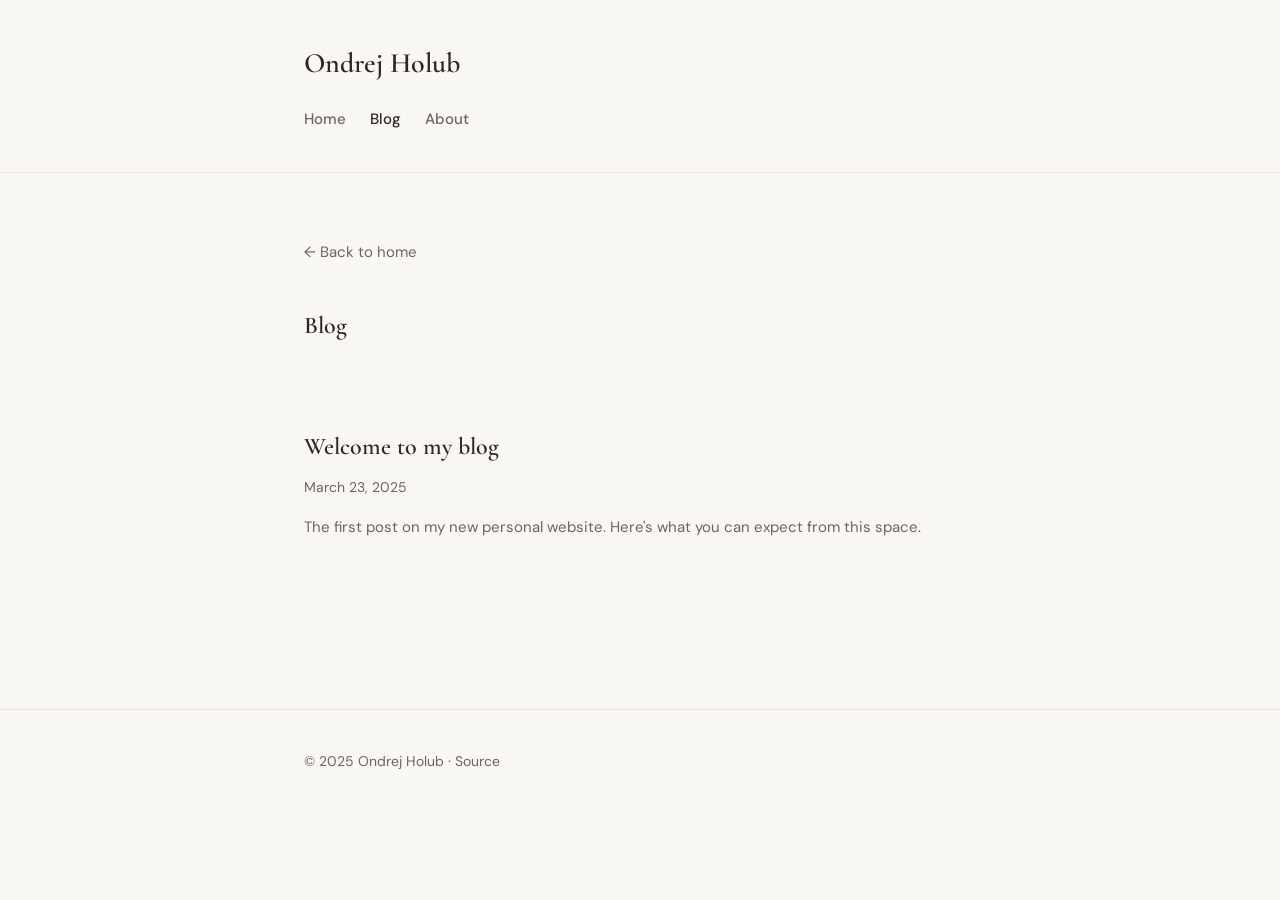
==== blog/index.html @ b465c416 "Initial commit: personal website and blog Made-with: Cursor" ====
<!DOCTYPE html>
<html lang="en">
<head>
  <meta charset="UTF-8">
  <meta name="viewport" content="width=device-width, initial-scale=1.0">
  <title>Blog — Ondrej Holub</title>
  <meta name="description" content="Blog of Ondrej Holub">
  <link rel="stylesheet" href="../css/style.css">
</head>
<body>
  <header class="site-header">
    <div class="wrapper">
      <h1 class="site-title"><a href="../index.html">Ondrej Holub</a></h1>
      <nav>
        <ul class="nav-list">
          <li><a href="../index.html">Home</a></li>
          <li><a href="index.html" aria-current="page">Blog</a></li>
          <li><a href="../about.html">About</a></li>
        </ul>
      </nav>
    </div>
  </header>

  <main>
    <section class="section">
      <div class="wrapper">
        <a href="../index.html" class="back-link">← Back to home</a>
        <h1 class="section-title">Blog</h1>
        <ul class="post-list">
          <li class="post-card">
            <h2><a href="posts/welcome.html">Welcome to my blog</a></h2>
            <p class="post-meta">March 23, 2025</p>
            <p class="post-excerpt">The first post on my new personal website. Here's what you can expect from this space.</p>
          </li>
        </ul>
      </div>
    </section>
  </main>

  <footer class="site-footer">
    <div class="wrapper">
      <p>&copy; 2025 Ondrej Holub · <a href="https://github.com/OndrejHolub/Blog">Source</a></p>
    </div>
  </footer>
</body>
</html>
---- css/style.css ----
/* Ondrej Holub - Personal Website & Blog */
/* Editorial, warm, distinctive aesthetic */

@import url('https://fonts.googleapis.com/css2?family=Cormorant+Garamond:ital,wght@0,400;0,600;1,400&family=DM+Sans:wght@400;500;600&display=swap');

:root {
  --color-bg: #faf8f5;
  --color-surface: #fffefb;
  --color-text: #2c2825;
  --color-text-muted: #6b6560;
  --color-accent: #c45c3e;
  --color-accent-soft: #e8a99a;
  --color-border: #e8e4df;
  --font-display: 'Cormorant Garamond', Georgia, serif;
  --font-body: 'DM Sans', system-ui, sans-serif;
  --max-width: 720px;
  --space-xs: 0.5rem;
  --space-sm: 1rem;
  --space-md: 1.5rem;
  --space-lg: 2.5rem;
  --space-xl: 4rem;
}

* {
  margin: 0;
  padding: 0;
  box-sizing: border-box;
}

html {
  scroll-behavior: smooth;
}

body {
  font-family: var(--font-body);
  font-size: 1.0625rem;
  line-height: 1.7;
  color: var(--color-text);
  background: var(--color-bg);
  min-height: 100vh;
}

a {
  color: var(--color-accent);
  text-decoration: none;
  transition: color 0.2s ease;
}
a:hover {
  color: var(--color-text);
}

/* Layout */
.wrapper {
  max-width: var(--max-width);
  margin: 0 auto;
  padding: 0 var(--space-md);
}

/* Header & Nav */
.site-header {
  padding: var(--space-lg) 0;
  border-bottom: 1px solid var(--color-border);
}

.site-title {
  font-family: var(--font-display);
  font-size: 1.75rem;
  font-weight: 600;
  color: var(--color-text);
}

.site-title a {
  color: inherit;
}
.site-title a:hover {
  color: var(--color-accent);
}

.nav-list {
  display: flex;
  gap: var(--space-md);
  margin-top: var(--space-sm);
  list-style: none;
}

.nav-list a {
  font-size: 0.9375rem;
  font-weight: 500;
  color: var(--color-text-muted);
}
.nav-list a:hover,
.nav-list a[aria-current] {
  color: var(--color-text);
}

/* Hero */
.hero {
  padding: var(--space-xl) 0;
  text-align: center;
}

.hero h1 {
  font-family: var(--font-display);
  font-size: clamp(2.5rem, 6vw, 3.5rem);
  font-weight: 400;
  line-height: 1.2;
  margin-bottom: var(--space-md);
  letter-spacing: -0.02em;
}

.hero p {
  font-size: 1.125rem;
  color: var(--color-text-muted);
  max-width: 540px;
  margin: 0 auto;
}

/* Sections */
.section {
  padding: var(--space-xl) 0;
}

.section-title {
  font-family: var(--font-display);
  font-size: 1.5rem;
  font-weight: 600;
  margin-bottom: var(--space-lg);
  color: var(--color-text);
}

/* About preview */
.about-preview p {
  color: var(--color-text-muted);
  margin-bottom: var(--space-sm);
}

/* Blog cards */
.post-list {
  list-style: none;
}

.post-card {
  padding: var(--space-lg) 0;
  border-bottom: 1px solid var(--color-border);
  transition: opacity 0.2s ease;
}
.post-card:hover {
  opacity: 0.9;
}
.post-card:last-child {
  border-bottom: none;
}

.post-card h2 {
  font-family: var(--font-display);
  font-size: 1.5rem;
  font-weight: 600;
  margin-bottom: var(--space-xs);
}
.post-card h2 a {
  color: inherit;
}
.post-card h2 a:hover {
  color: var(--color-accent);
}

.post-meta {
  font-size: 0.875rem;
  color: var(--color-text-muted);
  margin-bottom: var(--space-sm);
}

.post-excerpt {
  color: var(--color-text-muted);
  font-size: 0.9375rem;
}

/* Blog post page */
.article-header {
  padding: var(--space-xl) 0 var(--space-lg);
}

.article-header h1 {
  font-family: var(--font-display);
  font-size: clamp(2rem, 5vw, 2.75rem);
  font-weight: 600;
  line-height: 1.25;
  margin-bottom: var(--space-sm);
}

.article-content {
  padding-bottom: var(--space-xl);
}

.article-content h2 {
  font-family: var(--font-display);
  font-size: 1.5rem;
  margin: var(--space-lg) 0 var(--space-sm);
}

.article-content h3 {
  font-size: 1.125rem;
  margin: var(--space-md) 0 var(--space-xs);
}

.article-content p {
  margin-bottom: var(--space-md);
}

.article-content ul, .article-content ol {
  margin-bottom: var(--space-md);
  padding-left: 1.5rem;
}

.article-content li {
  margin-bottom: var(--space-xs);
}

.article-content code {
  font-size: 0.9em;
  background: var(--color-border);
  padding: 0.15em 0.4em;
  border-radius: 4px;
}

.article-content pre {
  background: var(--color-text);
  color: var(--color-bg);
  padding: var(--space-md);
  border-radius: 6px;
  overflow-x: auto;
  margin-bottom: var(--space-md);
}
.article-content pre code {
  background: none;
  padding: 0;
  color: inherit;
}

/* Footer */
.site-footer {
  padding: var(--space-lg) 0;
  border-top: 1px solid var(--color-border);
  margin-top: var(--space-xl);
  font-size: 0.875rem;
  color: var(--color-text-muted);
}

.site-footer a {
  color: var(--color-text-muted);
}
.site-footer a:hover {
  color: var(--color-accent);
}

/* Back link */
.back-link {
  display: inline-flex;
  align-items: center;
  gap: var(--space-xs);
  font-size: 0.9375rem;
  margin-bottom: var(--space-lg);
  color: var(--color-text-muted);
}
.back-link:hover {
  color: var(--color-accent);
}

/* CTA button */
.btn {
  display: inline-block;
  padding: 0.6rem 1.25rem;
  background: var(--color-text);
  color: var(--color-bg) !important;
  font-weight: 500;
  border-radius: 4px;
  transition: background 0.2s ease, transform 0.15s ease;
}
.btn:hover {
  background: var(--color-accent);
  transform: translateY(-1px);
}

/* Empty state */
.empty-state {
  text-align: center;
  padding: var(--space-xl);
  color: var(--color-text-muted);
}
.empty-state p {
  margin-bottom: var(--space-sm);
}
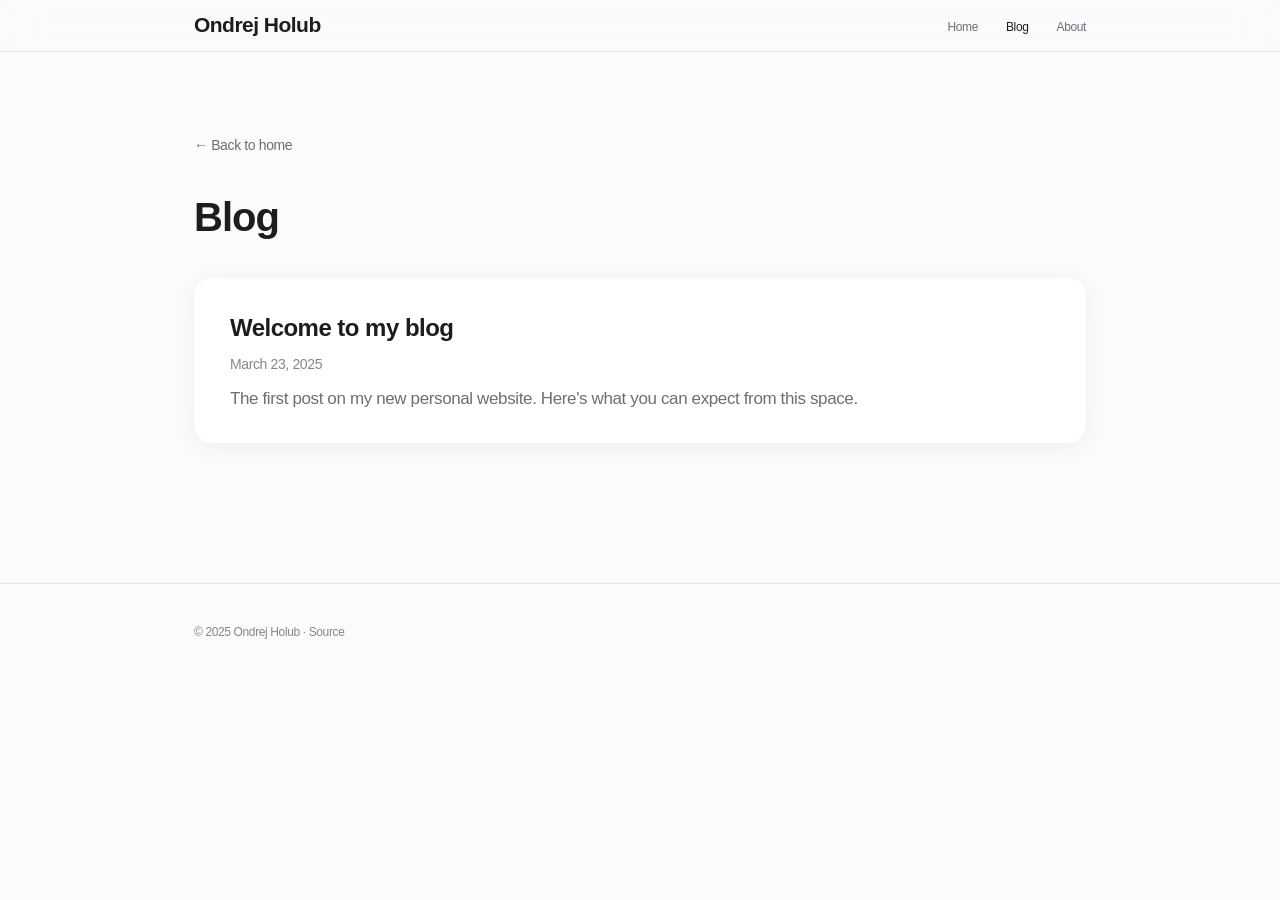
==== commit 6773e2f1: "Apple-style redesign with mobile optimization Made-with: Cursor" ====
--- a/blog/index.html
+++ b/blog/index.html
@@ -11,7 +11,10 @@
   <header class="site-header">
     <div class="wrapper">
       <h1 class="site-title"><a href="../index.html">Ondrej Holub</a></h1>
-      <nav>
+      <button class="nav-toggle" aria-expanded="false" aria-controls="main-nav" aria-label="Toggle menu">
+        <span></span>
+      </button>
+      <nav id="main-nav">
         <ul class="nav-list">
           <li><a href="../index.html">Home</a></li>
           <li><a href="index.html" aria-current="page">Blog</a></li>
@@ -42,5 +45,18 @@
       <p>&copy; 2025 Ondrej Holub · <a href="https://github.com/OndrejHolub/Blog">Source</a></p>
     </div>
   </footer>
+  <script>
+    (function() {
+      var toggle = document.querySelector('.nav-toggle');
+      var nav = document.querySelector('.nav-list');
+      if (toggle && nav) {
+        toggle.addEventListener('click', function() {
+          var expanded = this.getAttribute('aria-expanded') === 'true';
+          this.setAttribute('aria-expanded', !expanded);
+          nav.setAttribute('data-visible', !expanded);
+        });
+      }
+    })();
+  </script>
 </body>
 </html>
--- a/css/style.css
+++ b/css/style.css
@@ -1,24 +1,22 @@
-/* Ondrej Holub - Personal Website & Blog */
-/* Editorial, warm, distinctive aesthetic */
-
-@import url('https://fonts.googleapis.com/css2?family=Cormorant+Garamond:ital,wght@0,400;0,600;1,400&family=DM+Sans:wght@400;500;600&display=swap');
+/* Ondrej Holub — Apple-style Personal Website */
+/* Clean, minimal, premium feel • Mobile-first */
 
 :root {
-  --color-bg: #faf8f5;
-  --color-surface: #fffefb;
-  --color-text: #2c2825;
-  --color-text-muted: #6b6560;
-  --color-accent: #c45c3e;
-  --color-accent-soft: #e8a99a;
-  --color-border: #e8e4df;
-  --font-display: 'Cormorant Garamond', Georgia, serif;
-  --font-body: 'DM Sans', system-ui, sans-serif;
-  --max-width: 720px;
-  --space-xs: 0.5rem;
-  --space-sm: 1rem;
-  --space-md: 1.5rem;
-  --space-lg: 2.5rem;
-  --space-xl: 4rem;
+  --color-bg: #fbfbfd;
+  --color-surface: #ffffff;
+  --color-text: #1d1d1f;
+  --color-text-secondary: #6e6e73;
+  --color-text-tertiary: #86868b;
+  --color-link: #0066cc;
+  --color-link-hover: #0071e3;
+  --color-border: rgba(0, 0, 0, 0.08);
+  --color-nav-bg: rgba(251, 251, 253, 0.8);
+  --color-card-shadow: 0 4px 24px rgba(0, 0, 0, 0.06);
+  --font-sans: -apple-system, BlinkMacSystemFont, "SF Pro Display", "SF Pro Text", "Segoe UI", Roboto, "Helvetica Neue", sans-serif;
+  --max-width: 980px;
+  --radius-sm: 12px;
+  --radius-lg: 18px;
+  --nav-height: 52px;
 }
 
 * {
@@ -32,204 +30,366 @@
 }
 
 body {
-  font-family: var(--font-body);
-  font-size: 1.0625rem;
-  line-height: 1.7;
+  font-family: var(--font-sans);
+  font-size: 17px;
+  line-height: 1.47059;
+  font-weight: 400;
+  letter-spacing: -0.022em;
   color: var(--color-text);
   background: var(--color-bg);
   min-height: 100vh;
+  -webkit-font-smoothing: antialiased;
 }
 
 a {
-  color: var(--color-accent);
+  color: var(--color-link);
   text-decoration: none;
   transition: color 0.2s ease;
 }
 a:hover {
-  color: var(--color-text);
+  color: var(--color-link-hover);
 }
 
 /* Layout */
 .wrapper {
   max-width: var(--max-width);
   margin: 0 auto;
-  padding: 0 var(--space-md);
-}
-
-/* Header & Nav */
+  padding: 0 22px;
+}
+
+@media (min-width: 734px) {
+  .wrapper {
+    padding: 0 44px;
+  }
+}
+
+/* Header & Nav — Apple-style sticky nav */
 .site-header {
-  padding: var(--space-lg) 0;
+  position: sticky;
+  top: 0;
+  z-index: 9999;
+  height: var(--nav-height);
+  padding: 0;
+  background: var(--color-nav-bg);
+  backdrop-filter: saturate(180%) blur(20px);
+  -webkit-backdrop-filter: saturate(180%) blur(20px);
   border-bottom: 1px solid var(--color-border);
 }
 
+.site-header .wrapper {
+  display: flex;
+  align-items: center;
+  justify-content: space-between;
+  height: 100%;
+}
+
 .site-title {
-  font-family: var(--font-display);
-  font-size: 1.75rem;
-  font-weight: 600;
+  font-size: 21px;
+  font-weight: 600;
+  letter-spacing: -0.025em;
+}
+
+.site-title a {
   color: var(--color-text);
 }
-
-.site-title a {
-  color: inherit;
-}
 .site-title a:hover {
-  color: var(--color-accent);
+  color: var(--color-link);
 }
 
 .nav-list {
   display: flex;
-  gap: var(--space-md);
-  margin-top: var(--space-sm);
+  align-items: center;
+  gap: 28px;
   list-style: none;
 }
 
 .nav-list a {
-  font-size: 0.9375rem;
-  font-weight: 500;
-  color: var(--color-text-muted);
+  font-size: 12px;
+  font-weight: 400;
+  color: var(--color-text-secondary);
 }
 .nav-list a:hover,
 .nav-list a[aria-current] {
   color: var(--color-text);
 }
 
-/* Hero */
+/* Mobile nav */
+.nav-toggle {
+  display: none;
+  position: relative;
+  width: 44px;
+  height: 44px;
+  margin: -10px -10px -10px 0;
+  padding: 0;
+  background: none;
+  border: none;
+  cursor: pointer;
+  align-items: center;
+  justify-content: center;
+}
+
+.nav-toggle span {
+  position: relative;
+  display: block;
+  width: 18px;
+  height: 2px;
+  background: var(--color-text);
+  border-radius: 1px;
+  transition: transform 0.25s ease, opacity 0.2s ease, background 0.2s ease;
+}
+.nav-toggle span::before,
+.nav-toggle span::after {
+  content: '';
+  position: absolute;
+  left: 0;
+  top: 0;
+  width: 18px;
+  height: 2px;
+  background: var(--color-text);
+  border-radius: 1px;
+  transition: transform 0.25s ease;
+}
+.nav-toggle span::before {
+  transform: translateY(-6px);
+}
+.nav-toggle span::after {
+  transform: translateY(6px);
+}
+
+.nav-toggle[aria-expanded="true"] span {
+  background: transparent;
+}
+.nav-toggle[aria-expanded="true"] span::before {
+  transform: translateY(0) rotate(45deg);
+}
+.nav-toggle[aria-expanded="true"] span::after {
+  transform: translateY(0) rotate(-45deg);
+}
+
+@media (max-width: 734px) {
+  .nav-toggle {
+    display: flex;
+  }
+  .nav-list {
+    position: fixed;
+    top: var(--nav-height);
+    left: 0;
+    right: 0;
+    bottom: 0;
+    flex-direction: column;
+    align-items: flex-start;
+    padding: 24px;
+    gap: 0;
+    background: var(--color-surface);
+    transform: translateX(100%);
+    transition: transform 0.3s ease;
+  }
+  .nav-list[data-visible="true"] {
+    transform: translateX(0);
+  }
+  .nav-list li {
+    width: 100%;
+    padding: 16px 0;
+    border-bottom: 1px solid var(--color-border);
+  }
+  .nav-list a {
+    font-size: 17px;
+  }
+}
+
+/* Hero — Apple-style big headline */
 .hero {
-  padding: var(--space-xl) 0;
+  padding: 80px 0 60px;
   text-align: center;
 }
 
+@media (min-width: 734px) {
+  .hero {
+    padding: 120px 0 80px;
+  }
+}
+
 .hero h1 {
-  font-family: var(--font-display);
-  font-size: clamp(2.5rem, 6vw, 3.5rem);
-  font-weight: 400;
-  line-height: 1.2;
-  margin-bottom: var(--space-md);
-  letter-spacing: -0.02em;
+  font-size: clamp(40px, 8vw, 64px);
+  font-weight: 600;
+  line-height: 1.05;
+  letter-spacing: -0.025em;
+  margin-bottom: 16px;
 }
 
 .hero p {
-  font-size: 1.125rem;
-  color: var(--color-text-muted);
-  max-width: 540px;
+  font-size: 21px;
+  line-height: 1.381;
+  color: var(--color-text-secondary);
+  max-width: 600px;
   margin: 0 auto;
+}
+
+@media (min-width: 734px) {
+  .hero p {
+    font-size: 24px;
+  }
 }
 
 /* Sections */
 .section {
-  padding: var(--space-xl) 0;
+  padding: 60px 0;
+}
+
+@media (min-width: 734px) {
+  .section {
+    padding: 80px 0;
+  }
 }
 
 .section-title {
-  font-family: var(--font-display);
-  font-size: 1.5rem;
-  font-weight: 600;
-  margin-bottom: var(--space-lg);
+  font-size: 32px;
+  font-weight: 600;
+  letter-spacing: -0.025em;
+  margin-bottom: 32px;
   color: var(--color-text);
+}
+
+@media (min-width: 734px) {
+  .section-title {
+    font-size: 40px;
+  }
 }
 
 /* About preview */
 .about-preview p {
-  color: var(--color-text-muted);
-  margin-bottom: var(--space-sm);
-}
-
-/* Blog cards */
+  color: var(--color-text-secondary);
+  margin-bottom: 20px;
+  font-size: 19px;
+  line-height: 1.4211;
+}
+
+/* Blog cards — Apple-style rounded cards */
 .post-list {
   list-style: none;
 }
 
 .post-card {
-  padding: var(--space-lg) 0;
-  border-bottom: 1px solid var(--color-border);
-  transition: opacity 0.2s ease;
+  display: block;
+  padding: 28px 24px;
+  margin-bottom: 16px;
+  background: var(--color-surface);
+  border-radius: var(--radius-lg);
+  box-shadow: var(--color-card-shadow);
+  transition: transform 0.2s ease, box-shadow 0.2s ease;
 }
 .post-card:hover {
-  opacity: 0.9;
-}
+  transform: translateY(-2px);
+  box-shadow: 0 8px 32px rgba(0, 0, 0, 0.08);
+}
+
+@media (min-width: 734px) {
+  .post-card {
+    padding: 32px 36px;
+  }
+}
+
 .post-card:last-child {
-  border-bottom: none;
+  margin-bottom: 0;
 }
 
 .post-card h2 {
-  font-family: var(--font-display);
-  font-size: 1.5rem;
-  font-weight: 600;
-  margin-bottom: var(--space-xs);
+  font-size: 22px;
+  font-weight: 600;
+  letter-spacing: -0.022em;
+  margin-bottom: 8px;
+  color: var(--color-text);
 }
 .post-card h2 a {
   color: inherit;
 }
 .post-card h2 a:hover {
-  color: var(--color-accent);
+  color: var(--color-link);
+}
+
+@media (min-width: 734px) {
+  .post-card h2 {
+    font-size: 24px;
+  }
 }
 
 .post-meta {
-  font-size: 0.875rem;
-  color: var(--color-text-muted);
-  margin-bottom: var(--space-sm);
+  font-size: 14px;
+  color: var(--color-text-tertiary);
+  margin-bottom: 12px;
 }
 
 .post-excerpt {
-  color: var(--color-text-muted);
-  font-size: 0.9375rem;
+  color: var(--color-text-secondary);
+  font-size: 17px;
+  line-height: 1.47059;
 }
 
 /* Blog post page */
 .article-header {
-  padding: var(--space-xl) 0 var(--space-lg);
+  padding: 60px 0 40px;
+}
+
+@media (min-width: 734px) {
+  .article-header {
+    padding: 80px 0 48px;
+  }
 }
 
 .article-header h1 {
-  font-family: var(--font-display);
-  font-size: clamp(2rem, 5vw, 2.75rem);
-  font-weight: 600;
-  line-height: 1.25;
-  margin-bottom: var(--space-sm);
+  font-size: clamp(32px, 6vw, 48px);
+  font-weight: 600;
+  letter-spacing: -0.025em;
+  line-height: 1.125;
+  margin-bottom: 12px;
 }
 
 .article-content {
-  padding-bottom: var(--space-xl);
+  padding-bottom: 80px;
 }
 
 .article-content h2 {
-  font-family: var(--font-display);
-  font-size: 1.5rem;
-  margin: var(--space-lg) 0 var(--space-sm);
+  font-size: 28px;
+  font-weight: 600;
+  letter-spacing: -0.022em;
+  margin: 48px 0 16px;
 }
 
 .article-content h3 {
-  font-size: 1.125rem;
-  margin: var(--space-md) 0 var(--space-xs);
+  font-size: 20px;
+  font-weight: 600;
+  margin: 32px 0 12px;
 }
 
 .article-content p {
-  margin-bottom: var(--space-md);
-}
-
-.article-content ul, .article-content ol {
-  margin-bottom: var(--space-md);
-  padding-left: 1.5rem;
+  margin-bottom: 20px;
+}
+
+.article-content ul,
+.article-content ol {
+  margin-bottom: 20px;
+  padding-left: 24px;
 }
 
 .article-content li {
-  margin-bottom: var(--space-xs);
+  margin-bottom: 8px;
 }
 
 .article-content code {
   font-size: 0.9em;
-  background: var(--color-border);
-  padding: 0.15em 0.4em;
-  border-radius: 4px;
+  font-family: "SF Mono", Monaco, "Cascadia Code", monospace;
+  background: rgba(0, 0, 0, 0.06);
+  padding: 2px 6px;
+  border-radius: 6px;
 }
 
 .article-content pre {
   background: var(--color-text);
   color: var(--color-bg);
-  padding: var(--space-md);
-  border-radius: 6px;
+  padding: 20px;
+  border-radius: var(--radius-sm);
   overflow-x: auto;
-  margin-bottom: var(--space-md);
+  margin-bottom: 20px;
 }
 .article-content pre code {
   background: none;
@@ -239,54 +399,72 @@
 
 /* Footer */
 .site-footer {
-  padding: var(--space-lg) 0;
+  padding: 40px 0;
   border-top: 1px solid var(--color-border);
-  margin-top: var(--space-xl);
-  font-size: 0.875rem;
-  color: var(--color-text-muted);
+  margin-top: 60px;
+  font-size: 12px;
+  color: var(--color-text-tertiary);
 }
 
 .site-footer a {
-  color: var(--color-text-muted);
+  color: var(--color-text-tertiary);
 }
 .site-footer a:hover {
-  color: var(--color-accent);
+  color: var(--color-link);
 }
 
 /* Back link */
 .back-link {
   display: inline-flex;
   align-items: center;
-  gap: var(--space-xs);
-  font-size: 0.9375rem;
-  margin-bottom: var(--space-lg);
-  color: var(--color-text-muted);
+  gap: 6px;
+  font-size: 14px;
+  margin-bottom: 32px;
+  color: var(--color-text-secondary);
 }
 .back-link:hover {
-  color: var(--color-accent);
-}
-
-/* CTA button */
+  color: var(--color-link);
+}
+
+/* CTA button — Apple-style */
 .btn {
   display: inline-block;
-  padding: 0.6rem 1.25rem;
-  background: var(--color-text);
-  color: var(--color-bg) !important;
-  font-weight: 500;
-  border-radius: 4px;
+  padding: 12px 24px;
+  background: var(--color-link);
+  color: white !important;
+  font-size: 17px;
+  font-weight: 400;
+  border-radius: 980px;
   transition: background 0.2s ease, transform 0.15s ease;
 }
 .btn:hover {
-  background: var(--color-accent);
-  transform: translateY(-1px);
+  background: var(--color-link-hover);
+  transform: scale(1.02);
+}
+
+.btn-secondary {
+  background: transparent;
+  color: var(--color-link) !important;
+  border: 2px solid var(--color-link);
+}
+.btn-secondary:hover {
+  background: rgba(0, 113, 227, 0.08);
 }
 
 /* Empty state */
 .empty-state {
   text-align: center;
-  padding: var(--space-xl);
-  color: var(--color-text-muted);
+  padding: 80px 24px;
+  color: var(--color-text-secondary);
 }
 .empty-state p {
-  margin-bottom: var(--space-sm);
-}
+  margin-bottom: 16px;
+}
+
+/* Safe area for notched devices */
+@supports (padding: max(0px)) {
+  body {
+    padding-left: env(safe-area-inset-left);
+    padding-right: env(safe-area-inset-right);
+  }
+}
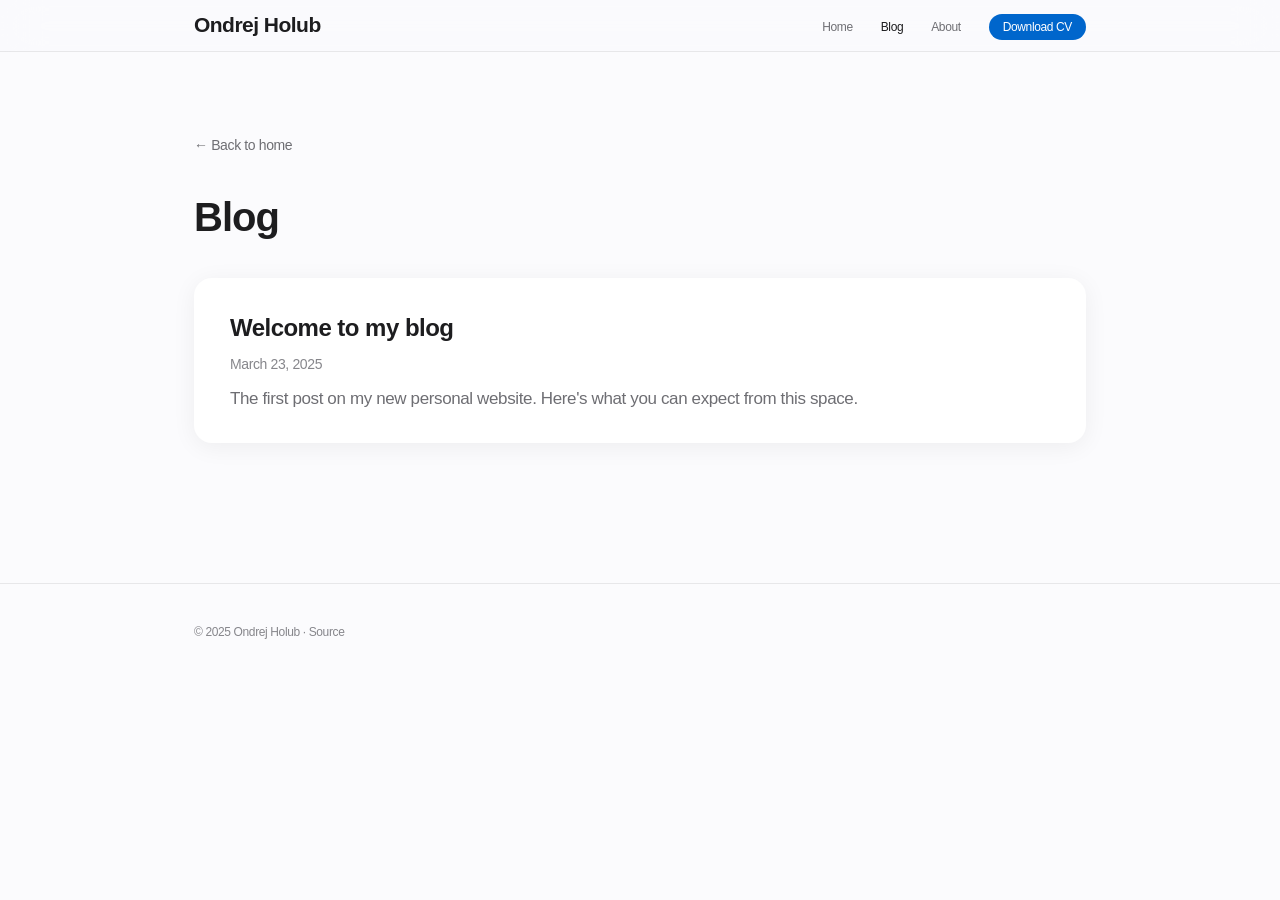
==== commit b27f837a: "Add profile content from LinkedIn & CV, add Download CV button Made-with: Cursor" ====
--- a/blog/index.html
+++ b/blog/index.html
@@ -19,6 +19,7 @@
           <li><a href="../index.html">Home</a></li>
           <li><a href="index.html" aria-current="page">Blog</a></li>
           <li><a href="../about.html">About</a></li>
+          <li><a href="../CV-Ondrej-Holub.pdf" download class="nav-cta">Download CV</a></li>
         </ul>
       </nav>
     </div>
--- a/css/style.css
+++ b/css/style.css
@@ -113,6 +113,19 @@
   color: var(--color-text);
 }
 
+.nav-cta {
+  padding: 6px 14px;
+  background: var(--color-link);
+  color: white !important;
+  border-radius: 980px;
+  font-size: 12px;
+  font-weight: 500;
+}
+.nav-cta:hover {
+  background: var(--color-link-hover);
+  color: white !important;
+}
+
 /* Mobile nav */
 .nav-toggle {
   display: none;
@@ -341,7 +354,11 @@
   font-weight: 600;
   letter-spacing: -0.025em;
   line-height: 1.125;
-  margin-bottom: 12px;
+  margin-bottom: 16px;
+}
+
+.article-header .btn {
+  margin-top: 8px;
 }
 
 .article-content {
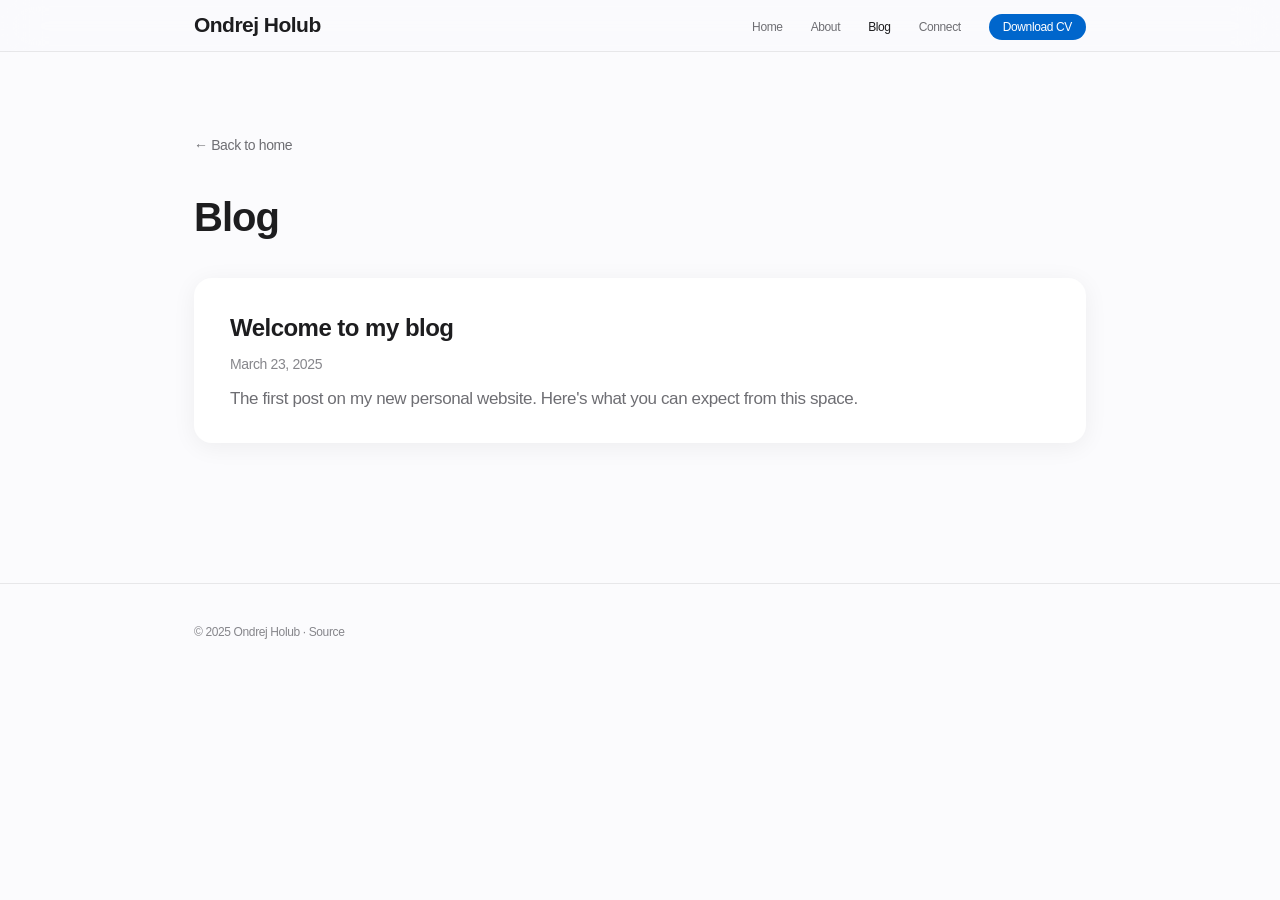
==== commit 8b4d38d7: "Redesign: clean landing, About with bullets/logos/expertise/projects, Connect page, avatar, nav reor" ====
--- a/blog/index.html
+++ b/blog/index.html
@@ -17,8 +17,9 @@
       <nav id="main-nav">
         <ul class="nav-list">
           <li><a href="../index.html">Home</a></li>
+          <li><a href="../about.html">About</a></li>
           <li><a href="index.html" aria-current="page">Blog</a></li>
-          <li><a href="../about.html">About</a></li>
+          <li><a href="../connect.html">Connect</a></li>
           <li><a href="../CV-Ondrej-Holub.pdf" download class="nav-cta">Download CV</a></li>
         </ul>
       </nav>
--- a/css/style.css
+++ b/css/style.css
@@ -222,12 +222,78 @@
   }
 }
 
+/* Landing hero with avatar */
+.hero-landing {
+  min-height: calc(100vh - 200px);
+  display: flex;
+  align-items: center;
+}
+
+.hero-content {
+  display: flex;
+  flex-direction: column;
+  align-items: center;
+  gap: 32px;
+}
+
+@media (min-width: 734px) {
+  .hero-content {
+    flex-direction: row;
+    text-align: left;
+    align-items: center;
+    gap: 48px;
+  }
+  .hero-text { max-width: 520px; }
+}
+
+.hero-avatar {
+  width: 180px;
+  height: 180px;
+  border-radius: 50%;
+  object-fit: cover;
+  box-shadow: 0 8px 40px rgba(0, 0, 0, 0.12);
+}
+
+@media (min-width: 734px) {
+  .hero-avatar {
+    width: 220px;
+    height: 220px;
+  }
+}
+
+.hero-text h1 {
+  margin-bottom: 8px;
+}
+
+.hero-tagline {
+  font-size: 19px;
+  font-weight: 500;
+  color: var(--color-text);
+  margin-bottom: 8px;
+}
+
+.hero-sub {
+  font-size: 17px;
+  color: var(--color-text-secondary);
+  margin-bottom: 24px;
+}
+
+.hero-actions {
+  display: flex;
+  flex-wrap: wrap;
+  gap: 12px;
+  justify-content: center;
+}
+
+@media (min-width: 734px) {
+  .hero-actions { justify-content: flex-start; }
+}
+
 .hero h1 {
-  font-size: clamp(40px, 8vw, 64px);
+  font-size: clamp(40px, 8vw, 56px);
   font-weight: 600;
   line-height: 1.05;
   letter-spacing: -0.025em;
-  margin-bottom: 16px;
 }
 
 .hero p {
@@ -235,12 +301,16 @@
   line-height: 1.381;
   color: var(--color-text-secondary);
   max-width: 600px;
-  margin: 0 auto;
+  margin-left: auto;
+  margin-right: auto;
 }
 
 @media (min-width: 734px) {
   .hero p {
     font-size: 24px;
+  }
+  .hero-landing .hero p {
+    margin-left: 0;
   }
 }
 
@@ -359,6 +429,277 @@
 
 .article-header .btn {
   margin-top: 8px;
+}
+
+/* About page */
+.about-header-content {
+  display: flex;
+  flex-direction: column;
+  align-items: flex-start;
+  gap: 24px;
+}
+
+@media (min-width: 600px) {
+  .about-header-content {
+    flex-direction: row;
+    align-items: center;
+  }
+}
+
+.about-avatar {
+  width: 120px;
+  height: 120px;
+  border-radius: 50%;
+  object-fit: cover;
+  box-shadow: 0 4px 24px rgba(0, 0, 0, 0.08);
+}
+
+.bio-list {
+  list-style: none;
+  padding-left: 0;
+}
+.bio-list li {
+  position: relative;
+  padding-left: 24px;
+  margin-bottom: 12px;
+}
+.bio-list li::before {
+  content: '';
+  position: absolute;
+  left: 0;
+  top: 10px;
+  width: 6px;
+  height: 6px;
+  background: var(--color-link);
+  border-radius: 50%;
+}
+
+/* Company logos */
+.company-logos {
+  display: flex;
+  flex-wrap: wrap;
+  gap: 24px;
+  align-items: center;
+}
+
+.company-logo {
+  display: flex;
+  flex-direction: column;
+  align-items: center;
+  gap: 8px;
+  padding: 16px 20px;
+  background: var(--color-surface);
+  border-radius: var(--radius-sm);
+  box-shadow: var(--color-card-shadow);
+  min-width: 100px;
+}
+
+.company-logo img {
+  opacity: 0.9;
+}
+
+.company-logo span {
+  font-size: 12px;
+  font-weight: 500;
+  color: var(--color-text-secondary);
+}
+
+.company-initial {
+  width: 48px;
+  height: 48px;
+  display: flex;
+  align-items: center;
+  justify-content: center;
+  background: var(--color-text);
+  color: white;
+  font-size: 18px;
+  font-weight: 600;
+  border-radius: 12px;
+}
+
+/* Experience list */
+.experience-list {
+  display: flex;
+  flex-direction: column;
+  gap: 32px;
+}
+
+.experience-item {
+  padding: 24px;
+  background: var(--color-surface);
+  border-radius: var(--radius-lg);
+  box-shadow: var(--color-card-shadow);
+}
+
+.experience-header {
+  margin-bottom: 16px;
+}
+
+.experience-header h3 {
+  font-size: 18px;
+  margin: 0 0 4px;
+}
+
+.experience-meta {
+  font-size: 14px;
+  color: var(--color-text-tertiary);
+}
+
+.experience-item ul {
+  list-style: none;
+  padding-left: 0;
+  margin: 0;
+}
+
+.experience-item li {
+  position: relative;
+  padding-left: 20px;
+  margin-bottom: 8px;
+}
+
+.experience-item li::before {
+  content: '•';
+  position: absolute;
+  left: 0;
+  color: var(--color-link);
+  font-weight: bold;
+}
+
+/* Expertise grid */
+.expertise-grid {
+  display: grid;
+  grid-template-columns: 1fr 1fr;
+  gap: 20px;
+}
+
+@media (min-width: 600px) {
+  .expertise-grid {
+    grid-template-columns: repeat(4, 1fr);
+  }
+}
+
+.expertise-group {
+  padding: 20px;
+  background: var(--color-surface);
+  border-radius: var(--radius-sm);
+  box-shadow: var(--color-card-shadow);
+}
+
+.expertise-group h4 {
+  font-size: 14px;
+  font-weight: 600;
+  margin-bottom: 12px;
+  color: var(--color-link);
+}
+
+.expertise-group ul {
+  list-style: none;
+  padding: 0;
+  margin: 0;
+}
+
+.expertise-group li {
+  font-size: 14px;
+  color: var(--color-text-secondary);
+  margin-bottom: 6px;
+}
+
+/* Projects */
+.projects-list {
+  display: flex;
+  flex-direction: column;
+  gap: 16px;
+}
+
+.project-card {
+  padding: 24px;
+  background: var(--color-surface);
+  border-radius: var(--radius-lg);
+  box-shadow: var(--color-card-shadow);
+  border-left: 4px solid var(--color-link);
+}
+
+.project-card h4 {
+  font-size: 18px;
+  margin-bottom: 8px;
+}
+
+.project-card p {
+  margin: 0;
+  font-size: 15px;
+  color: var(--color-text-secondary);
+}
+
+.about-section {
+  margin-bottom: 48px;
+}
+
+.about-connect-cta {
+  margin-top: 32px;
+  margin-bottom: 0;
+}
+
+/* Connect page */
+.connect-section .article-header p {
+  margin-bottom: 40px;
+}
+
+.connect-grid {
+  display: grid;
+  grid-template-columns: 1fr;
+  gap: 16px;
+}
+
+@media (min-width: 600px) {
+  .connect-grid {
+    grid-template-columns: repeat(3, 1fr);
+  }
+}
+
+.connect-card {
+  display: flex;
+  flex-direction: column;
+  align-items: center;
+  padding: 32px 24px;
+  background: var(--color-surface);
+  border-radius: var(--radius-lg);
+  box-shadow: var(--color-card-shadow);
+  transition: transform 0.2s ease, box-shadow 0.2s ease;
+  text-align: center;
+}
+
+.connect-card {
+  color: var(--color-text);
+}
+
+.connect-card:hover {
+  transform: translateY(-2px);
+  box-shadow: 0 8px 32px rgba(0, 0, 0, 0.08);
+  color: var(--color-text);
+}
+
+.connect-card h3 {
+  font-size: 18px;
+  margin: 12px 0 4px;
+}
+
+.connect-card p {
+  font-size: 14px;
+  color: var(--color-text-secondary);
+  margin: 0;
+}
+
+.connect-icon {
+  width: 48px;
+  height: 48px;
+  display: flex;
+  align-items: center;
+  justify-content: center;
+  background: var(--color-link);
+  color: white;
+  font-size: 20px;
+  font-weight: 600;
+  border-radius: 12px;
 }
 
 .article-content {
